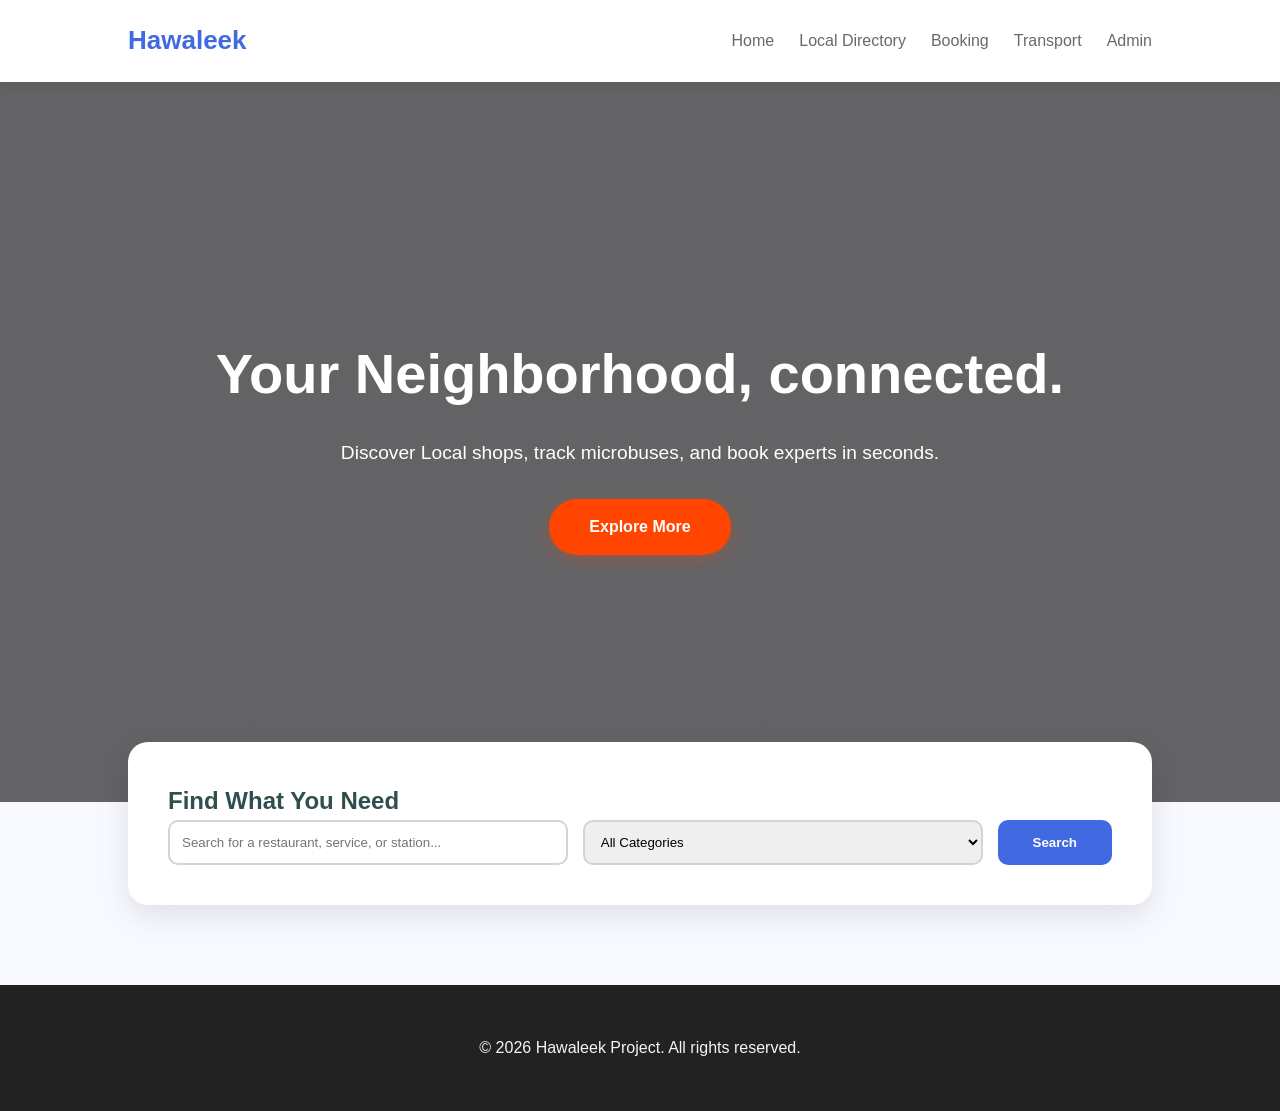
==== Homepage /index.html @ c02be666 "final changes" ====
<!DOCTYPE html> 
<html lang="en"> 
<head> 
    <meta charset="UTF-8">
    <meta name="viewport" content="width=device-width, initial-scale=1.0">
    <title> Hawaleek | Home </title>
    <link rel="stylesheet" href="../css/style.css">
</head>
<body>
    <header> 
        <nav class="navbar">
            <div class="logo"> Hawaleek </div>  
            <ul>
                <li> <a href="index.html" class="active"> Home </a></li>
                <li> <a href="pages/services.html"> Local Directory </a></li>
                <li> <a href="pages/booking.html"> Booking </a> </li>
                <li> <a href="pages/transport.html"> Transport </a></li>
                <li> <a href="/dashboard/admin.html"> Admin </a></li>
            </ul>
        </nav>
    </header>

    <main> 
        <section id="home" class="welcome-section">
            <h1> Your Neighborhood, connected. </h1>
            <p> Discover Local shops, track microbuses, and book experts in seconds.</p>
            <a href="pages/services.html" class="explore-btn"> Explore More </a>
        </section>

        <section class="search-container">
            <h2> Find What You Need </h2>
            <form id="searchform">
                <label for="searchQuery" class="hidden-label"> Search </label>
                <input type="text" id="searchQuery" name="searchQuery" placeholder="Search for a restaurant, service, or station...">
                
                <label for="category" class="hidden-label"> Category </label>
                <select name="Category" id="category">
                    <option value="all"> All Categories </option> 
                    <option value="Food"> Restaurants & Cafes </option>
                    <option value="Transport"> Transport Hubs </option> 
                    <option value="Service"> Technicians & Services </option>
                    <option value="Clinics"> Medical Clinics </option>
                </select> 
                <button type="button"> Search </button>                               
            </form>
        </section>
    </main>

    <footer>
        <div class="footer-content">
            <p>&copy; 2026 Hawaleek Project. All rights reserved.</p>
        </div>
    </footer>

    <script src="js/main.js"></script>
</body>
</html>
---- css/style.css ----
/* 
   1. General Styles & Animations
   */
* {
    margin: 0;
    padding: 0;
    box-sizing: border-box;
    font-family: 'Segoe UI', Tahoma, Geneva, Verdana, sans-serif;
}

@keyframes fadeInUp {
    from {
        opacity: 0;
        transform: translateY(30px);
    }
    to {
        opacity: 1;
        transform: translateY(0);
    }
}

@keyframes fadeIn {
    from { opacity: 0; }
    to { opacity: 1; }
}

body {
    background-color: GhostWhite;
    color: DarkSlateGray;
    line-height: 1.6;
    overflow-x: hidden;
}

/*
   2. Navbar 
   */
.navbar {
    display: flex;
    justify-content: space-between;
    align-items: center;
    padding: 20px 10%;
    background: White;
    box-shadow: 0 2px 10px rgba(0,0,0,0.1);
    position: sticky;
    top: 0;
    z-index: 1000;
    animation: fadeIn 1s ease-in;
}

.logo {
    font-size: 26px;
    font-weight: bold;
    color: RoyalBlue;
}

.navbar ul {
    display: flex;
    list-style: none;
}

.navbar ul li {
    margin-left: 25px;
}

.navbar ul li a {
    text-decoration: none;
    color: DimGray;
    font-weight: 500;
    transition: 0.3s;
    position: relative;
}

/* Underline Effect by using hover */
.navbar ul li a::after {
    content: '';
    position: absolute;
    width: 0;
    height: 2px;
    bottom: -5px;
    left: 0;
    background-color: RoyalBlue;
    transition: 0.3s;
}

.navbar ul li a:hover::after {
    width: 100%;
}

.navbar ul li a:hover {
    color: RoyalBlue;
}

/* 
   3. Welcome Section 
    */
.welcome-section {
    height: 80vh;
    
    background: linear-gradient(rgba(0,0,0,0.6), rgba(0,0,0,0.6)), 
                url('https://images.unsplash.com/photo-1555396273-367ea4eb4db5?w=1200'); 
    background-size: cover;
    background-position: center;
    display: flex;
    flex-direction: column;
    justify-content: center;
    align-items: center;
    text-align: center;
    color: White;
}

.welcome-section h1 {
    font-size: 3.5rem;
    margin-bottom: 20px;
    animation: fadeInUp 0.8s ease-out;
}

.welcome-section p {
    font-size: 1.2rem;
    margin-bottom: 30px;
    animation: fadeInUp 1s ease-out;
}

.explore-btn {
    padding: 15px 40px;
    background-color: OrangeRed;
    color: White;
    text-decoration: none;
    border-radius: 50px;
    font-weight: bold;
    transition: 0.4s;
    animation: fadeInUp 1.2s ease-out;
    box-shadow: 0 4px 15px rgba(255, 69, 0, 0.3);
}

.explore-btn:hover {
    background-color: DarkOrange;
    transform: translateY(-5px) scale(1.05);
    box-shadow: 0 8px 25px rgba(255, 69, 0, 0.5);
}

/* 
   4. Search Bar Area
    */
.search-container {
    padding: 40px;
    background: White;
    width: 80%;
    margin: -60px auto 40px;
    border-radius: 20px;
    box-shadow: 0 10px 30px rgba(0,0,0,0.1);
    animation: fadeInUp 1s ease-out;
}

#searchform {
    display: flex;
    gap: 15px;
    justify-content: center;
    flex-wrap: wrap;
}

#searchform input, #searchform select {
    padding: 12px;
    border: 2px solid LightGray;
    border-radius: 10px;
    flex: 1;
    min-width: 200px;
    outline: none;
}

#searchform button {
    padding: 12px 35px;
    background: RoyalBlue;
    color: White;
    border: none;
    border-radius: 10px;
    cursor: pointer;
    font-weight: bold;
    transition: 0.3s;
}

#searchform button:hover {
    background: MidnightBlue;
}

/* 
   5. Directory & Cards
    */
.places-layout {
    padding: 60px 10%;
    text-align: center;
}

.services-wrapper {
    display: grid;
    grid-template-columns: repeat(auto-fit, minmax(300px, 1fr));
    gap: 30px;
    margin-top: 40px;
}

.card {
    background: White;
    border-radius: 20px;
    overflow: hidden;
    box-shadow: 0 5px 15px rgba(0,0,0,0.05);
    transition: 0.4s;
    animation: fadeInUp 1s backwards;
}

/*delay to all for extra look*/
.card:nth-child(1) { animation-delay: 0.2s; }
.card:nth-child(2) { animation-delay: 0.4s; }
.card:nth-child(3) { animation-delay: 0.6s; }

.card:hover {
    transform: translateY(-10px);
    box-shadow: 0 15px 35px rgba(0,0,0,0.1);
}

.card img {
    width: 100%;
    height: 220px;
    object-fit: cover;
    transition: 0.5s;
}

.card:hover img {
    transform: scale(1.1);
}

.card-content, .cards-content {
    padding: 25px;
    text-align: left;
}

.card h3 {
    margin-bottom: 10px;
    color: RoyalBlue;
}

.book-link, .explore-link {
    display: inline-block;
    margin-top: 15px;
    color: OrangeRed;
    text-decoration: none;
    font-weight: bold;
    transition: 0.3s;
}

.book-link:hover {
    letter-spacing: 1px;
}

/* 
   6. Footer & Utilities
   */
.hidden-label {
    position: absolute;
    width: 1px;
    height: 1px;
    padding: 0;
    margin: -1px;
    overflow: hidden;
    clip: rect(0, 0, 0, 0);
    border: 0;
}

footer {
    background: #222;
    color: WhiteSmoke;
    padding: 50px 10%;
    text-align: center;
    margin-top: 80px;
}

.footer-links {
    list-style: none;
    display: flex;
    justify-content: center;
    gap: 20px;
    margin-top: 15px;
}

.footer-links a {
    color: LightGray;
    text-decoration: none;
}

/*
7. transportation page style
*/


.transport-header {
    text-align: center;
    padding: 80px 20px;
    background: linear-gradient(135deg, RoyalBlue, MidnightBlue);
    color: White;
    border-radius: 0 0 80px 80px;
    margin-bottom: -40px;
    animation: fadeIn 1s ease-in;
}

.transport-header h1 {
    font-size: 3rem;
    margin-bottom: 15px;
    text-shadow: 2px 2px 10px rgba(0,0,0,0.3);
}
/*tools-wrapper*/
.transport-tools-wrapper {
    display: grid;
    grid-template-columns: repeat(auto-fit, minmax(320px, 1fr));
    gap: 30px;
    padding: 40px 8%;
    position: relative;
    z-index: 10;
}

.tool-card {
    background: White;
    padding: 30px;
    border-radius: 30px;
    box-shadow: 0 20px 40px rgba(0,0,0,0.08);
    border: 1px solid rgba(0,0,0,0.05);
    transition: 0.4s cubic-bezier(0.175, 0.885, 0.32, 1.275);
    animation: fadeInUp 0.8s ease-out;
}

.tool-card:hover {
    transform: translateY(-15px);
    box-shadow: 0 30px 60px rgba(65, 105, 225, 0.15);
}

.tool-card h2 {
    color: RoyalBlue;
    margin-bottom: 25px;
    font-size: 1.4rem;
}
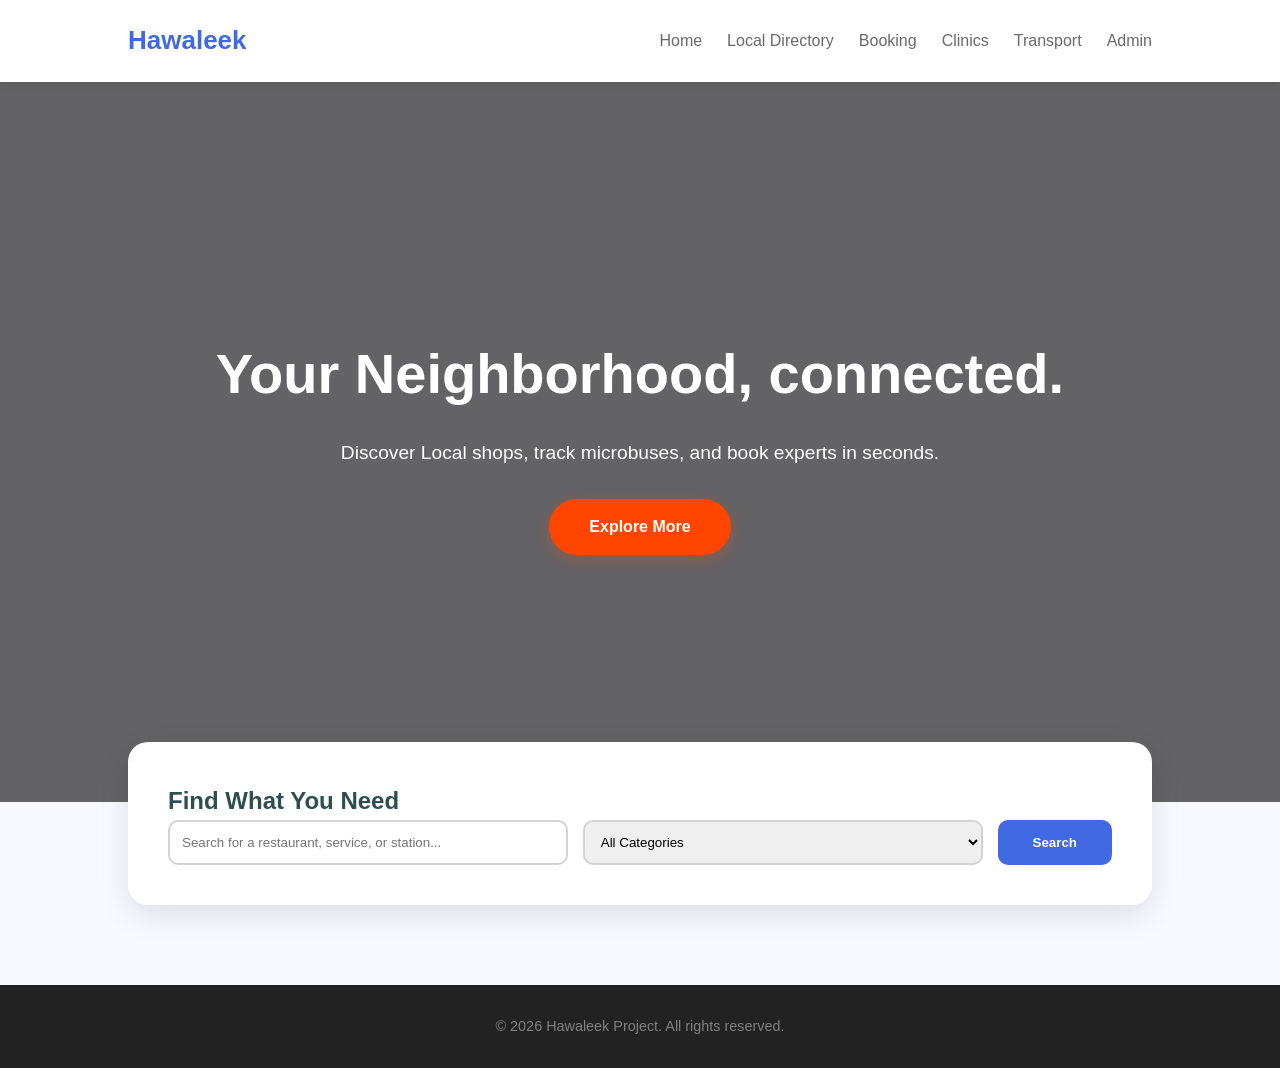
==== commit d7301446: "change in files" ====
--- a/Homepage /index.html
+++ b/Homepage /index.html
@@ -5,6 +5,7 @@
     <meta name="viewport" content="width=device-width, initial-scale=1.0">
     <title> Hawaleek | Home </title>
     <link rel="stylesheet" href="../css/style.css">
+    
 </head>
 <body>
     <header> 
@@ -14,8 +15,9 @@
                 <li> <a href="index.html" class="active"> Home </a></li>
                 <li> <a href="pages/services.html"> Local Directory </a></li>
                 <li> <a href="pages/booking.html"> Booking </a> </li>
+                <li> <a href="pages/clinics.html"> Clinics </a></li>
                 <li> <a href="pages/transport.html"> Transport </a></li>
-                <li> <a href="/dashboard/admin.html"> Admin </a></li>
+                <li> <a href="/dashboard/dashboard.html"> Admin </a></li>
             </ul>
         </nav>
     </header>
--- a/css/style.css
+++ b/css/style.css
@@ -336,3 +336,432 @@
     font-size: 1.4rem;
 }
 
+
+/* Form Styles */
+.input-group {
+    margin-bottom: 15px;
+}
+
+.input-group input, .input-group select {
+    width: 100%;
+    padding: 14px 25px;
+    border-radius: 50px;
+    border: 2px solid WhiteSmoke;
+    background: WhiteSmoke;
+    outline: none;
+    font-size: 1rem;
+    transition: 0.3s;
+}
+
+.input-group input:focus {
+    border-color: RoyalBlue;
+    background: White;
+    box-shadow: 0 0 10px rgba(65, 105, 225, 0.1);
+}
+
+.action-btn {
+    width: 100%;
+    padding: 15px;
+    background: RoyalBlue;
+    color: White;
+    border: none;
+    border-radius: 50px;
+    font-weight: bold;
+    font-size: 1rem;
+    cursor: pointer;
+    transition: 0.3s;
+    margin-top: 10px;
+}
+
+.action-btn:hover {
+    background: OrangeRed;
+    transform: scale(1.02);
+}
+
+.fare-result {
+    margin-top: 20px;
+    padding: 15px;
+    background: AliceBlue;
+    border-radius: 15px;
+    text-align: center;
+    color: RoyalBlue;
+    font-weight: 500;
+}
+
+.live-status-item {
+    display: flex;
+    justify-content: space-between;
+    padding: 18px 0;
+    border-bottom: 1px dashed #eee;
+}
+
+.status-clear { color: LimeGreen; font-weight: bold; }
+.status-text { color: OrangeRed; font-weight: bold; }
+
+/* 
+   5. Floating Route Items */
+   
+.routes-grid {
+    display: flex;
+    flex-direction: column;
+    gap: 30px;
+    padding: 40px 10%;
+}
+
+.route-card {
+    display: flex;
+    align-items: center;
+    background: White;
+    border-radius:  100px;
+    padding: 20px 40px;
+    box-shadow: 0 10px 30px rgba(0,0,0,0.05);
+    transition: 0.5s ease;
+    animation: floating 5s ease-in-out infinite;
+    min-height: 140px; 
+    border-left: 10px solid RoyalBlue;
+}
+
+.route-card:nth-child(even) {
+    flex-direction: row-reverse;
+    border-left: none;
+    border-right: 10px solid OrangeRed;
+}
+
+.route-card:nth-child(even) .route-info {
+    text-align: right;
+}
+
+.route-card:hover {
+    transform: scale(1.02);
+    box-shadow: 0 15px 40px rgba(65, 105, 225, 0.1);
+}
+
+
+.route-img-wrapper {
+    width: 110px;
+    height: 110px;
+    min-width: 110px;
+    border-radius: 50%;
+    overflow: hidden;
+    border: 5px solid White;
+    box-shadow: 0 10px 25px rgba(0,0,0,0.15);
+   
+}
+
+
+.route-img-wrapper img {
+    width: 100%;
+    height: 100%;
+    object-fit: cover;
+}
+
+.route-info {
+    padding: 0 30px;
+    flex-grow: 1;
+    display: flex;
+    flex-direction: column;
+    justify-content: center;
+    text-align: left;
+}
+
+.route-card strong{
+    display: block;
+    font-size: 1.6rem;
+    color: MidnightBlue;
+    margin-bottom: 5px;
+}
+
+
+/*
+   6. Badges
+    */
+.status-badge {
+    padding: 6px 15px;
+    border-radius: 20px;
+    font-size: 0.85rem;
+    font-weight: bold;
+}
+
+.on-time { background: HoneyDew; color: DarkGreen; }
+.delayed { background: MistyRose; color: DarkRed; }
+
+@keyframes fadeInUp {
+    from { opacity: 0; transform: translateY(30px); }
+    to { opacity: 1; transform: translateY(0); }
+}
+
+@keyframes floating {
+    0% { transform: translateY(0px); }
+    50% { transform: translateY(-10px); }
+    100% { transform: translateY(0px); }
+}
+
+/* 
+   Services Page - Compact & Live Style
+    */
+
+/* 1. Category Style */
+.service-category {
+    padding: 40px 8%;
+    animation: fadeIn 1s ease-in;
+}
+
+.service-category h2 {
+    color: MidnightBlue;
+    font-size: 1.5rem;
+    margin-bottom: 30px;
+    display: flex;
+    align-items: center;
+    gap: 10px;
+}
+
+.service-category h2::before {
+    content: '★';
+    color: OrangeRed;
+    font-size: 1.2rem;
+}
+
+/* 2. Compact Services Wrapper */
+.services-wrapper {
+    display: flex;
+    flex-wrap: wrap; 
+    gap: 20px;
+    justify-content: flex-start;
+}
+
+/* 3. style Cards */
+.card {
+    background: white;
+    width: 280px; 
+    border-radius: 20px;
+    overflow: hidden;
+    box-shadow: 0 8px 20px rgba(0,0,0,0.05);
+    transition: 0.4s cubic-bezier(0.4, 0, 0.2, 1);
+    position: relative;
+    border: 1px solid white;
+}
+
+.card:hover {
+    transform: translateY(-10px) scale(1.03);
+    box-shadow: 0 15px 35px rgba(65, 105, 225, 0.15);
+    border-color: RoyalBlue;
+}
+
+/* 4. Compact Image Style */
+.card img {
+    width: 100%;
+    height: 160px; 
+    object-fit: cover;
+    transition: 0.6s;
+}
+
+.card:hover img {
+    filter: brightness(1.1);
+}
+
+/* 5. Live Badge  */
+.card::after {
+    content: 'Available';
+    position: absolute;
+    top: 10px;
+    right: 10px;
+    background: LimeGreen (50, 205, 50, 0.9); 
+    color: white;
+    padding: 4px 10px;
+    border-radius: 50px;
+    font-size: 0.7rem;
+    font-weight: bold;
+    opacity: 0;
+    transition: 0.3s;
+}
+
+.card:hover::after {
+    opacity: 1;
+}
+
+/* 6. Card Content */
+.cards-content, .card-content {
+    padding: 20px;
+}
+
+.cards-content h3, .card-content h3 {
+    color: RoyalBlue;
+    font-size: 1.1rem; 
+    margin-bottom: 8px;
+}
+
+.cards-content p, .card-content p {
+    color: #666;
+    font-size: 0.85rem;
+    line-height: 1.4;
+    margin-bottom: 15px;
+    height: 40px; 
+    overflow: hidden;
+}
+
+/* 7. Action Button  */
+.book-link, .explore-link {
+    display: block;
+    text-align: center;
+    padding: 10px;
+    background: whitesmoke;
+    color: RoyalBlue;
+    text-decoration: none;
+    border-radius: 12px;
+    font-weight: bold;
+    font-size: 0.85rem;
+    border: 1px solid RoyalBlue;
+    transition: 0.3s;
+}
+
+.book-link:hover, .explore-link:hover {
+    background: RoyalBlue;
+    color: white;
+    transform: translateY(-2px);
+}
+
+/* Extra: Floating Animation for Categories */
+@keyframes softFloat {
+    0% { transform: translateY(0); }
+    50% { transform: translateY(-5px); }
+    100% { transform: translateY(0); }
+}
+
+.service-category {
+    animation: fadeIn 1s ease-out;
+}
+
+/* Mobile Friendly */
+@media (max-width: 600px) {
+    .services-wrapper {
+        justify-content: center;
+    }
+    .card {
+        width: 100%; 
+    }
+}
+
+
+/* 
+   Clinics Page - Healthcare Style
+   */
+
+/* 1. Header  */
+.page-header {
+    text-align: center;
+    padding: 60px 20px;
+    background: linear-gradient(135deg, whitesmoke, white);
+    color: MidnightBlue;
+    border-bottom: 2px solid #eef2ff;
+}
+
+.page-header h1 {
+    font-size: 2.5rem;
+    margin-bottom: 10px;
+}
+
+/* 2. Directory Layout */
+.directory-layout {
+    padding: 50px 8%;
+}
+
+.services-wrapper {
+    display: flex;
+    flex-wrap: wrap;
+    gap: 25px;
+    justify-content: center;
+}
+
+/* 3. Medical Card Design */
+.card {
+    background: White;
+    width: 300px;
+    border-radius: 25px;
+    overflow: hidden;
+    box-shadow: 0 10px 25px rgba(0,0,0,0.05);
+    transition: 0.4s;
+    border: 1px solid whitesmoke;
+}
+
+.card:hover {
+    transform: translateY(-10px);
+    box-shadow: 0 20px 40px rgba(65, 105, 225, 0.12);
+}
+
+.card img {
+    width: 100%;
+    height: 180px;
+    object-fit: cover;
+}
+
+.cards-content {
+    padding: 25px;
+}
+
+.cards-content h3 {
+    color: MidnightBlue;
+    font-size: 1.2rem;
+    margin-bottom: 10px;
+}
+
+.cards-content p {
+    font-size: 0.9rem;
+    color: #666;
+    margin-bottom: 15px;
+    height: 40px;
+}
+
+
+/* 4. Status Tags  */
+.status-tag {
+    display: inline-block;
+    padding: 5px 12px;
+    background: whitesmoke;
+    color: RoyalBlue;
+    border-radius: 50px;
+    font-size: 0.75rem;
+    font-weight: bold;
+    margin-bottom: 20px;
+}
+
+/* 5. Buttons  */
+.book-link, .call-link {
+    display: block;
+    text-align: center;
+    padding: 12px;
+    border-radius: 15px;
+    text-decoration: none;
+    font-weight: bold;
+    font-size: 0.9rem;
+    transition: 0.3s;
+    margin-top: 10px;
+}
+
+.book-link {
+    background: RoyalBlue;
+    color: White;
+}
+
+.book-link:hover {
+    background: MidnightBlue;
+    transform: scale(1.02);
+}
+
+.call-link {
+    background: white; 
+    color: #2f855a; 
+    border: 1px solid #2f855a;
+}
+
+.call-link:hover {
+    background: darkgreen;
+    color: White;
+}
+
+/* Footer */
+footer {
+    text-align: center;
+    padding: 30px;
+    color: gray;
+    font-size: 0.9rem;
+}
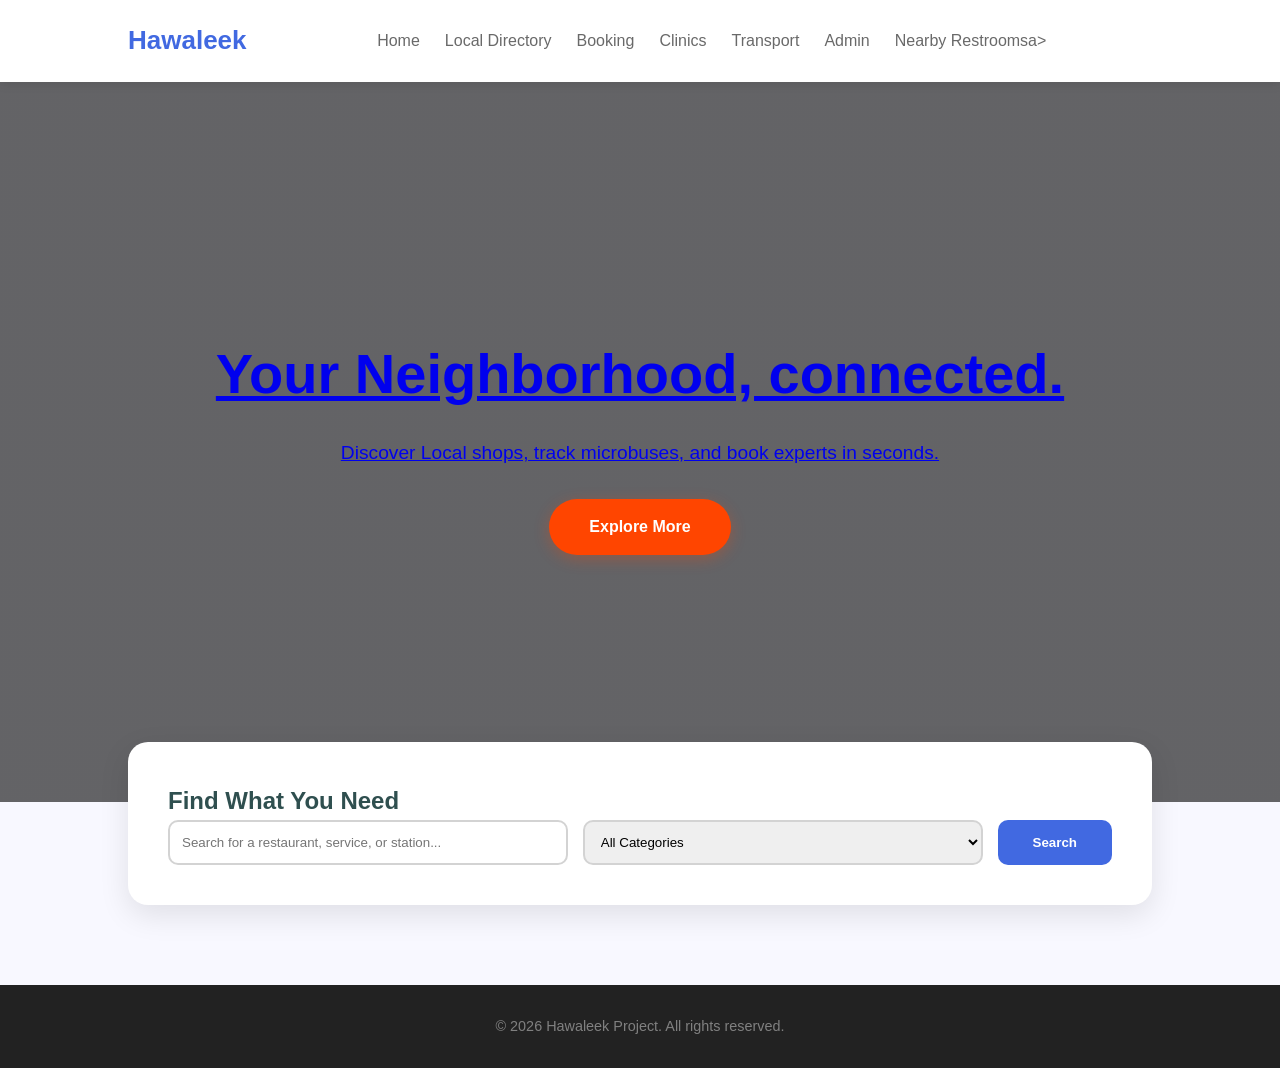
==== commit 6dc6b638: "change" ====
--- a/Homepage /index.html
+++ b/Homepage /index.html
@@ -17,7 +17,8 @@
                 <li> <a href="pages/booking.html"> Booking </a> </li>
                 <li> <a href="pages/clinics.html"> Clinics </a></li>
                 <li> <a href="pages/transport.html"> Transport </a></li>
-                <li> <a href="/dashboard/dashboard.html"> Admin </a></li>
+                <li> <a href="/dashboard/login.html"> Admin </a></li>
+                 <li> <a href="pages/toilets.html"> Nearby Restroomsa></li>
             </ul>
         </nav>
     </header>
@@ -43,7 +44,7 @@
                     <option value="Service"> Technicians & Services </option>
                     <option value="Clinics"> Medical Clinics </option>
                 </select> 
-                <button type="button"> Search </button>                               
+                <button type="submit"> Search </button>                             
             </form>
         </section>
     </main>
@@ -54,6 +55,6 @@
         </div>
     </footer>
 
-    <script src="js/main.js"></script>
+    <script src="../js/script.js"></script>
 </body>
 </html>
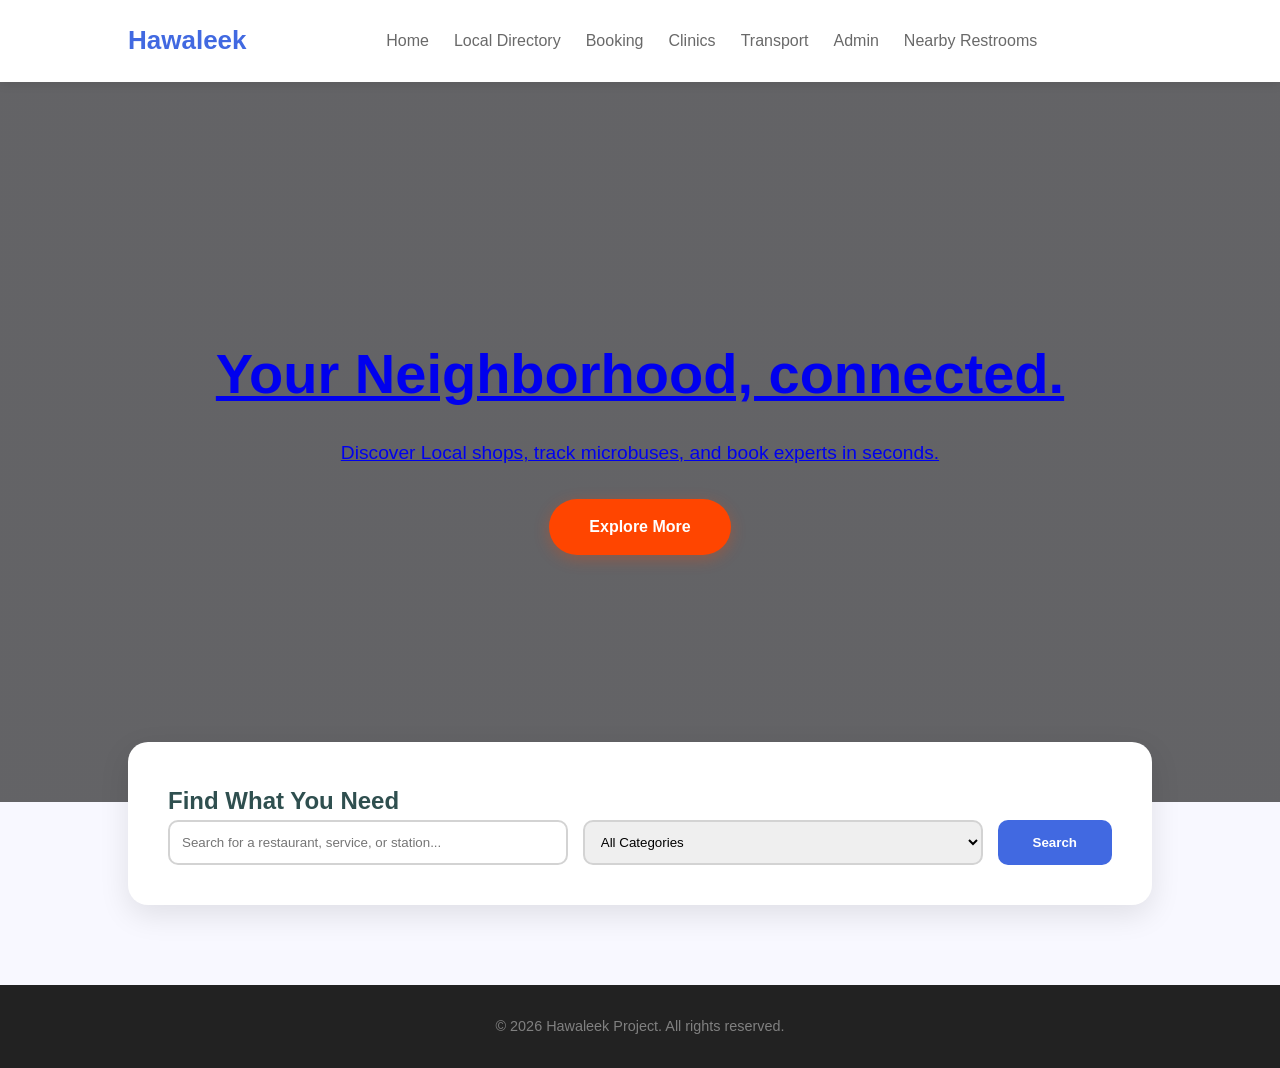
==== commit 8fc1ad67: "change" ====
--- a/Homepage /index.html
+++ b/Homepage /index.html
@@ -18,7 +18,7 @@
                 <li> <a href="pages/clinics.html"> Clinics </a></li>
                 <li> <a href="pages/transport.html"> Transport </a></li>
                 <li> <a href="/dashboard/login.html"> Admin </a></li>
-                 <li> <a href="pages/toilets.html"> Nearby Restroomsa></li>
+                 <li> <a href="pages/toilets.html"> Nearby Restrooms</li>
             </ul>
         </nav>
     </header>
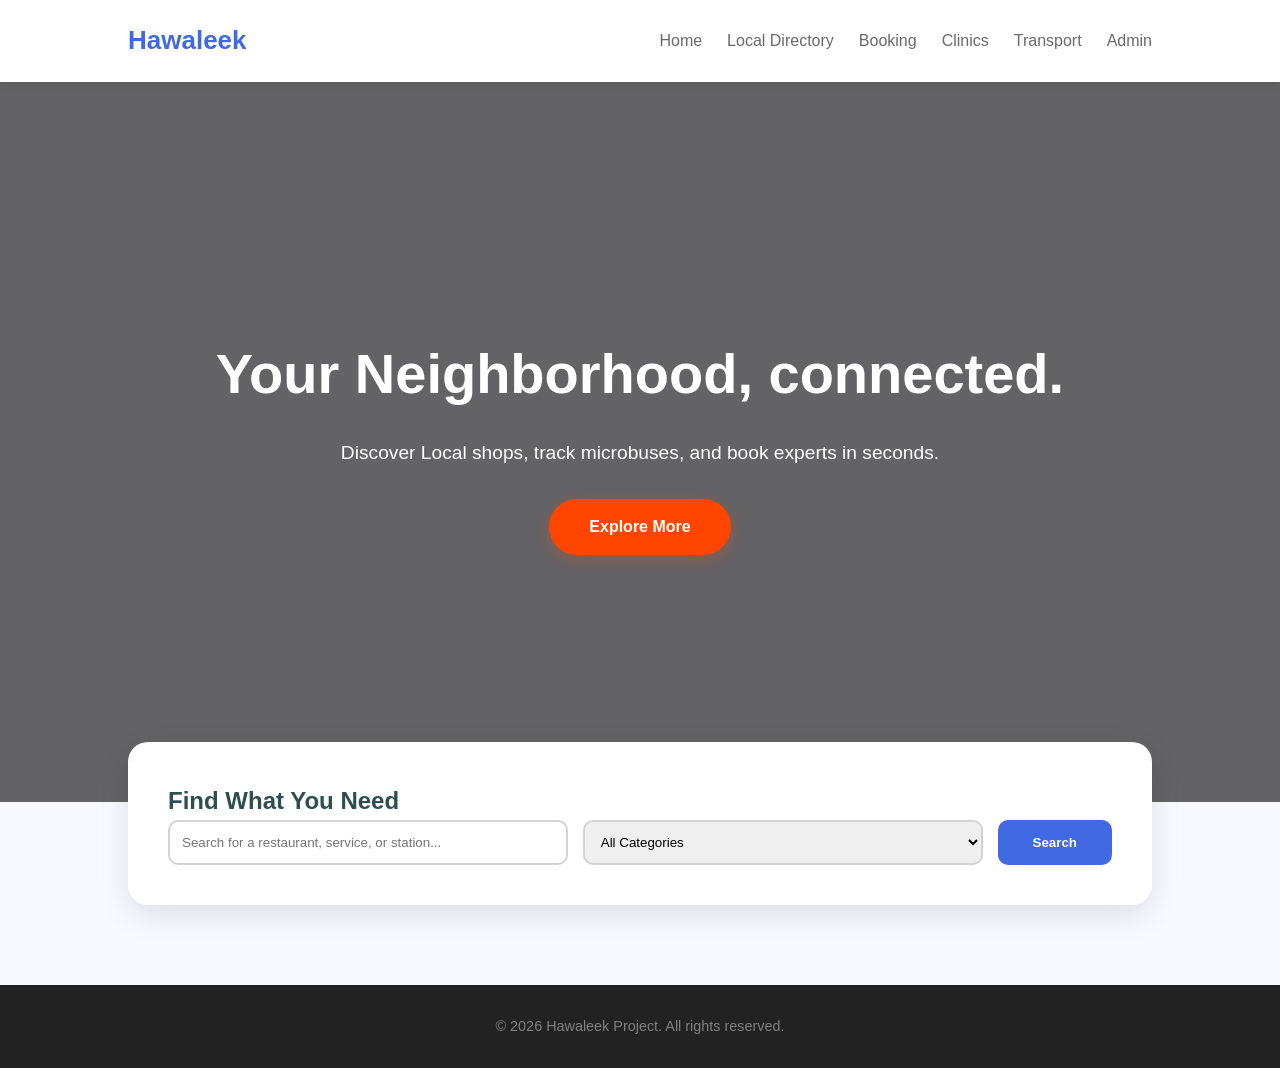
==== commit 44a534bc: "change" ====
--- a/Homepage /index.html
+++ b/Homepage /index.html
@@ -18,7 +18,6 @@
                 <li> <a href="pages/clinics.html"> Clinics </a></li>
                 <li> <a href="pages/transport.html"> Transport </a></li>
                 <li> <a href="/dashboard/login.html"> Admin </a></li>
-                 <li> <a href="pages/toilets.html"> Nearby Restrooms</li>
             </ul>
         </nav>
     </header>
@@ -55,6 +54,6 @@
         </div>
     </footer>
 
-    <script src="../js/script.js"></script>
+    <script src="js/home.js"></script>
 </body>
 </html>
